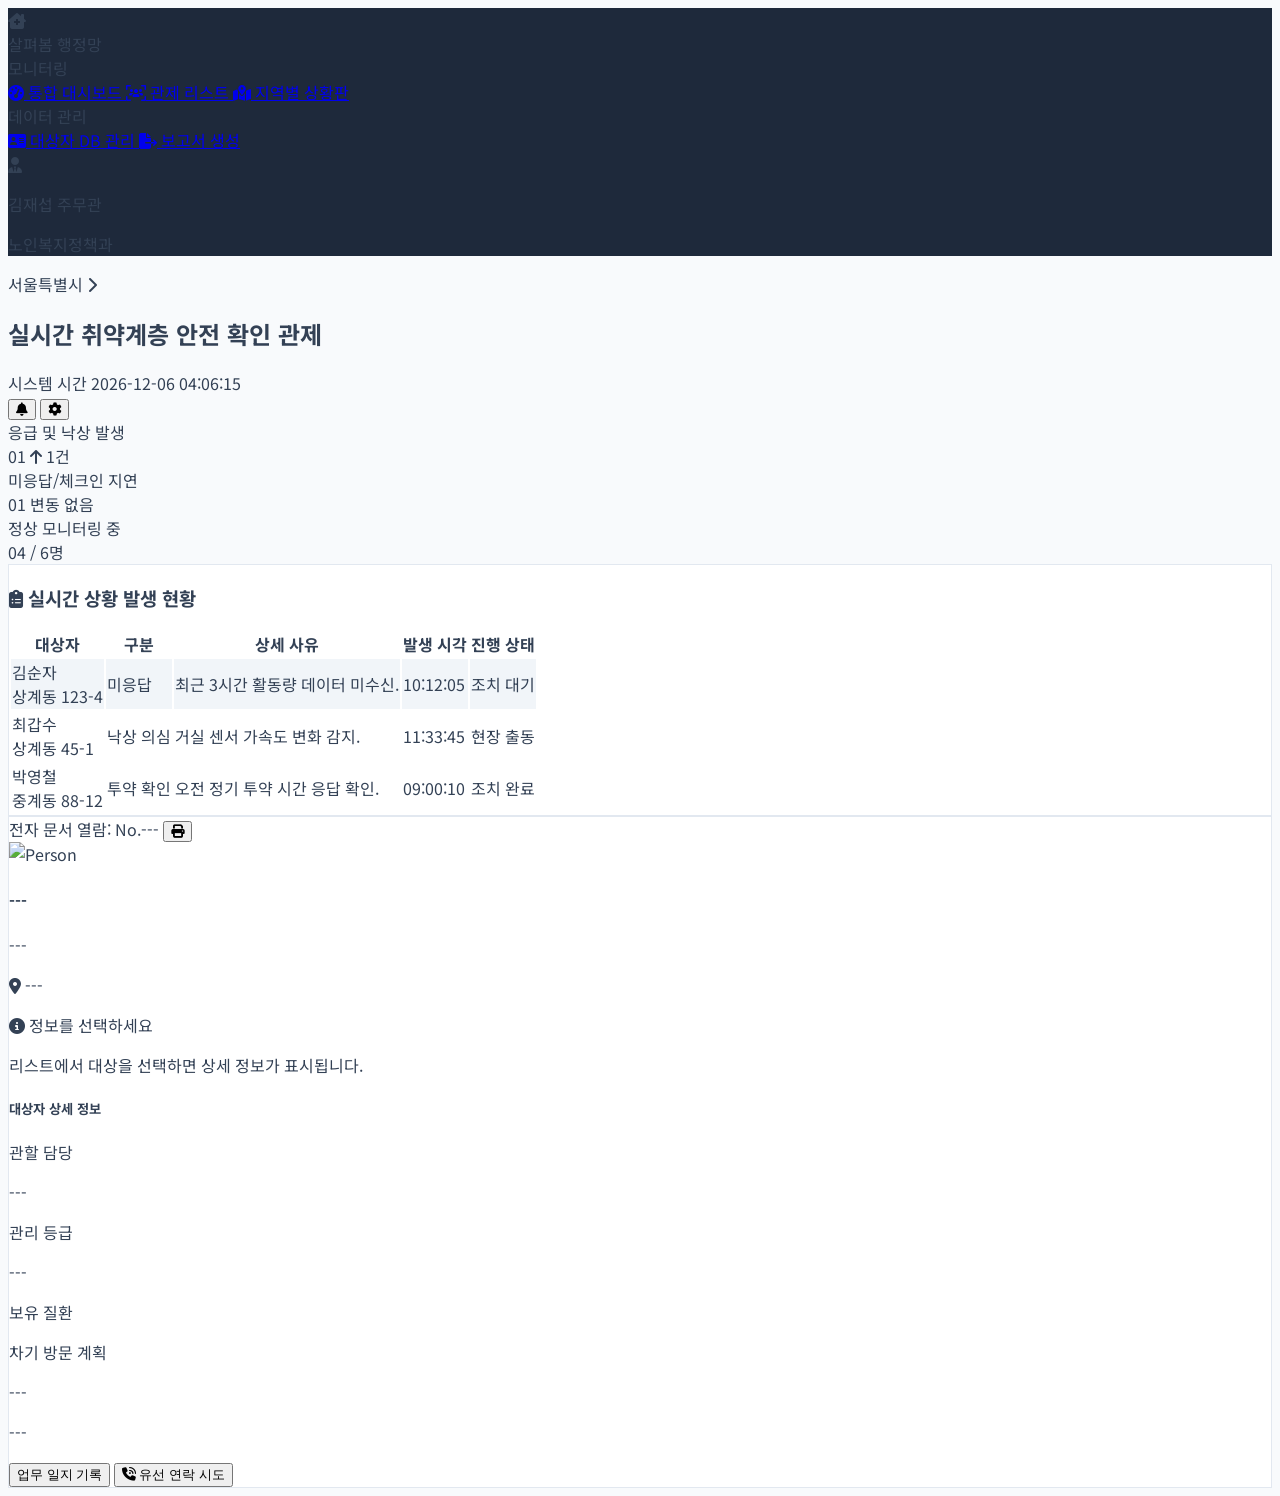
==== project/web_salpyobom/index.html @ 1cc964cb "add web( html, js, css)" ====
<!DOCTYPE html>
<html lang="ko">

<head>
    <meta charset="UTF-8">
    <meta name="viewport" content="width=device-width, initial-scale=1.0">
    <title>살펴봄 | 지자체 통합 안전 관리 시스템</title>
    
    <!-- 외부 리소스 -->
    <script src="https://cdn.tailwindcss.com"></script>
    <link rel="stylesheet" href="https://cdnjs.cloudflare.com/ajax/libs/font-awesome/6.4.0/css/all.min.css">
    <link href="https://fonts.googleapis.com/css2?family=Noto+Sans+KR:wght@300;400;500;700;900&display=swap" rel="stylesheet">
    
    <!-- 내부 리소스 -->
    <link rel="stylesheet" href="css/style.css">
</head>

<body class="h-screen flex">

    <!-- Sidebar Navigation -->
    <aside class="w-64 admin-sidebar flex flex-col flex-shrink-0">
        <div class="h-20 flex items-center px-6 border-b border-white/10">
            <div class="w-8 h-8 bg-sky-500 rounded flex items-center justify-center mr-3 shadow-lg shadow-sky-500/20">
                <i class="fa-solid fa-house-chimney-medical text-white text-sm"></i>
            </div>
            <span class="text-white text-lg font-extrabold tracking-tight">살펴봄 <span class="text-sky-400">행정망</span></span>
        </div>

        <nav class="flex-1 py-6 overflow-y-auto custom-scrollbar">
            <div class="px-6 mb-2 text-[11px] text-slate-500 font-bold uppercase tracking-widest">모니터링</div>
            <a href="#" class="flex items-center gap-3 px-6 py-3 text-white bg-white/5 border-r-4 border-sky-500 font-medium">
                <i class="fa-solid fa-gauge-high w-5 text-sky-400"></i> 통합 대시보드
            </a>
            <a href="#" class="flex items-center gap-3 px-6 py-3 text-slate-400 hover:text-white hover:bg-white/5 transition-all">
                <i class="fa-solid fa-users-viewfinder w-5"></i> 관제 리스트
            </a>
            <a href="#" class="flex items-center gap-3 px-6 py-3 text-slate-400 hover:text-white hover:bg-white/5 transition-all">
                <i class="fa-solid fa-map-location-dot w-5"></i> 지역별 상황판
            </a>

            <div class="px-6 mt-8 mb-2 text-[11px] text-slate-500 font-bold uppercase tracking-widest">데이터 관리</div>
            <a href="#" class="flex items-center gap-3 px-6 py-3 text-slate-400 hover:text-white hover:bg-white/5 transition-all">
                <i class="fa-solid fa-address-card w-5"></i> 대상자 DB 관리
            </a>
            <a href="#" class="flex items-center gap-3 px-6 py-3 text-slate-400 hover:text-white hover:bg-white/5 transition-all">
                <i class="fa-solid fa-file-export w-5"></i> 보고서 생성
            </a>
        </nav>

        <div class="p-4 bg-slate-900/50 border-t border-white/5">
            <div class="flex items-center gap-3 p-2 rounded-lg hover:bg-white/5 transition-all cursor-pointer">
                <div class="w-10 h-10 rounded bg-slate-700 flex items-center justify-center text-white border border-white/10">
                    <i class="fa-solid fa-user-tie"></i>
                </div>
                <div class="overflow-hidden">
                    <p class="text-xs font-bold text-white truncate">김재섭 주무관</p>
                    <p class="text-[10px] text-slate-500 truncate">노인복지정책과</p>
                </div>
            </div>
        </div>
    </aside>

    <main class="flex-1 flex flex-col min-w-0 overflow-hidden">
        <!-- Header -->
        <header class="h-20 bg-white border-b border-slate-200 flex items-center justify-between px-8 z-10 shadow-sm">
            <div class="flex items-center gap-3">
                <span class="text-xs font-bold text-slate-400 bg-slate-100 px-2 py-1 rounded">서울특별시</span>
                <i class="fa-solid fa-chevron-right text-[10px] text-slate-300"></i>
                <h2 class="text-lg font-bold text-slate-800">실시간 취약계층 안전 확인 관제</h2>
            </div>

            <div class="flex items-center gap-6">
                <div class="flex flex-col items-end border-r pr-6">
                    <span class="text-[10px] text-slate-400 font-bold">시스템 시간</span>
                    <span class="text-sm font-mono font-bold text-slate-700" id="current-time">---</span>
                </div>
                <div class="flex items-center gap-4">
                    <button class="relative p-2 text-slate-400 hover:text-sky-600 transition-colors">
                        <i class="fa-solid fa-bell text-xl"></i>
                        <span class="absolute top-1.5 right-1.5 w-2 h-2 bg-red-500 rounded-full border-2 border-white"></span>
                    </button>
                    <button class="p-2 text-slate-400 hover:text-slate-600"><i class="fa-solid fa-gear text-xl"></i></button>
                </div>
            </div>
        </header>

        <div class="flex-1 p-6 overflow-hidden flex gap-6 bg-slate-50">
            <!-- Left Side: List -->
            <div class="flex-[1.5] flex flex-col gap-6 min-w-0">
                <div class="grid grid-cols-3 gap-4">
                    <div class="bg-white border-l-4 border-l-red-500 p-5 rounded shadow-sm flex flex-col">
                        <span class="text-xs font-bold text-slate-500 mb-1">응급 및 낙상 발생</span>
                        <div class="flex items-baseline gap-2">
                            <span class="text-3xl font-black text-red-600">01</span>
                            <span class="text-[11px] text-red-400 font-bold flex items-center gap-1"><i class="fa-solid fa-arrow-up"></i> 1건</span>
                        </div>
                    </div>
                    <div class="bg-white border-l-4 border-l-orange-500 p-5 rounded shadow-sm flex flex-col">
                        <span class="text-xs font-bold text-slate-500 mb-1">미응답/체크인 지연</span>
                        <div class="flex items-baseline gap-2">
                            <span class="text-3xl font-black text-orange-600">01</span>
                            <span class="text-[11px] text-slate-400 font-medium italic">변동 없음</span>
                        </div>
                    </div>
                    <div class="bg-white border-l-4 border-l-sky-600 p-5 rounded shadow-sm flex flex-col">
                        <span class="text-xs font-bold text-slate-500 mb-1">정상 모니터링 중</span>
                        <div class="flex items-baseline gap-2">
                            <span class="text-3xl font-black text-slate-700">04</span>
                            <span class="text-[11px] text-slate-400 font-medium">/ 6명</span>
                        </div>
                    </div>
                </div>

                <div class="flex-1 content-panel rounded shadow-sm flex flex-col overflow-hidden">
                    <div class="bg-slate-50 px-6 py-4 border-b border-slate-100 flex justify-between items-center">
                        <h3 class="font-bold text-slate-700 flex items-center gap-2">
                            <i class="fa-solid fa-clipboard-list text-sky-600"></i> 실시간 상황 발생 현황
                        </h3>
                    </div>

                    <div class="flex-1 overflow-y-auto custom-scrollbar">
                        <table class="w-full text-left border-collapse">
                            <thead class="sticky top-0 bg-slate-50 z-10">
                                <tr class="text-[11px] text-slate-400 font-bold uppercase tracking-wider border-b">
                                    <th class="px-6 py-3">대상자</th>
                                    <th class="px-6 py-3">구분</th>
                                    <th class="px-6 py-3">상세 사유</th>
                                    <th class="px-6 py-3">발생 시각</th>
                                    <th class="px-6 py-3 text-center">진행 상태</th>
                                </tr>
                            </thead>
                            <tbody class="divide-y divide-slate-100">
                                <tr class="active-row cursor-pointer transition-colors" data-id="p1">
                                    <td class="px-6 py-4"><div class="font-bold text-slate-800">김순자</div><div class="text-[10px] text-slate-500">상계동 123-4</div></td>
                                    <td class="px-6 py-4"><span class="px-2 py-0.5 bg-orange-100 text-orange-600 text-[10px] font-black rounded border border-orange-200">미응답</span></td>
                                    <td class="px-6 py-4 text-sm text-slate-600">최근 3시간 활동량 데이터 미수신.</td>
                                    <td class="px-6 py-4 text-xs font-mono text-slate-400">10:12:05</td>
                                    <td class="px-6 py-4 text-center"><div class="flex items-center justify-center gap-1.5"><span class="w-1.5 h-1.5 bg-red-500 rounded-full pulse-red"></span><span class="text-[11px] font-bold text-red-600">조치 대기</span></div></td>
                                </tr>
                                <tr class="hover:bg-slate-50 cursor-pointer transition-colors" data-id="p2">
                                    <td class="px-6 py-4"><div class="font-bold text-slate-800">최갑수</div><div class="text-[10px] text-slate-500">상계동 45-1</div></td>
                                    <td class="px-6 py-4"><span class="px-2 py-0.5 bg-red-100 text-red-600 text-[10px] font-black rounded border border-red-200">낙상 의심</span></td>
                                    <td class="px-6 py-4 text-sm text-slate-600">거실 센서 가속도 변화 감지.</td>
                                    <td class="px-6 py-4 text-xs font-mono text-slate-400">11:33:45</td>
                                    <td class="px-6 py-4 text-center"><div class="flex items-center justify-center gap-1.5"><span class="w-1.5 h-1.5 bg-sky-500 rounded-full"></span><span class="text-[11px] font-bold text-sky-600">현장 출동</span></div></td>
                                </tr>
                                <tr class="hover:bg-slate-50 cursor-pointer transition-colors opacity-70" data-id="p3">
                                    <td class="px-6 py-4"><div class="font-bold text-slate-800">박영철</div><div class="text-[10px] text-slate-500">중계동 88-12</div></td>
                                    <td class="px-6 py-4"><span class="px-2 py-0.5 bg-blue-100 text-blue-600 text-[10px] font-black rounded border border-blue-200">투약 확인</span></td>
                                    <td class="px-6 py-4 text-sm text-slate-600">오전 정기 투약 시간 응답 확인.</td>
                                    <td class="px-6 py-4 text-xs font-mono text-slate-400">09:00:10</td>
                                    <td class="px-6 py-4 text-center text-[11px] font-bold text-slate-400">조치 완료</td>
                                </tr>
                            </tbody>
                        </table>
                    </div>
                </div>
            </div>

            <!-- Right Side: Detail -->
            <div class="flex-1 flex flex-col min-w-[380px] max-w-[450px]">
                <div class="flex-1 content-panel rounded shadow-lg flex flex-col border-t-4 border-t-sky-600">
                    <div class="p-6 border-b border-slate-100 bg-slate-50/50">
                        <div class="flex justify-between items-start mb-6">
                            <span class="text-[10px] font-bold text-slate-400 uppercase tracking-widest" id="detail-doc-no">전자 문서 열람: No.---</span>
                            <button class="text-slate-400 hover:text-slate-600"><i class="fa-solid fa-print"></i></button>
                        </div>
                        <div class="flex items-center gap-5">
                            <div class="w-20 h-20 bg-white border border-slate-200 rounded p-1 shadow-sm">
                                <img src="" alt="Person" class="w-full h-full object-cover rounded" id="detail-image">
                            </div>
                            <div class="flex-1">
                                <div class="flex items-center gap-2 mb-1">
                                    <h4 class="text-2xl font-black text-slate-800" id="detail-name">---</h4>
                                    <span class="text-xs text-slate-500" id="detail-age">---</span>
                                </div>
                                <p class="text-[11px] text-slate-500"><i class="fa-solid fa-location-dot text-sky-500"></i> <span id="detail-address">---</span></p>
                            </div>
                        </div>
                    </div>

                    <div class="flex-1 p-6 overflow-y-auto custom-scrollbar space-y-8">
                        <div class="p-4 bg-slate-100 rounded-lg" id="detail-alert-box">
                            <div class="flex items-center gap-2 mb-2">
                                <i class="fa-solid fa-circle-info text-sm" id="detail-alert-icon"></i>
                                <span class="text-xs font-black" id="detail-alert-title">정보를 선택하세요</span>
                            </div>
                            <p class="text-sm leading-relaxed" id="detail-alert-desc">리스트에서 대상을 선택하면 상세 정보가 표시됩니다.</p>
                        </div>

                        <div class="space-y-4">
                            <h5 class="text-[11px] font-bold text-sky-600 border-b border-sky-100 pb-1">대상자 상세 정보</h5>
                            <div class="grid grid-cols-2 gap-4">
                                <div><p class="text-[10px] text-slate-400 mb-1">관할 담당</p><p class="text-xs font-bold text-slate-700" id="detail-manager">---</p></div>
                                <div><p class="text-[10px] text-slate-400 mb-1">관리 등급</p><p class="text-xs font-bold" id="detail-level">---</p></div>
                                <div class="col-span-2">
                                    <p class="text-[10px] text-slate-400 mb-1">보유 질환</p>
                                    <div class="flex gap-1.5 flex-wrap" id="detail-diseases"></div>
                                </div>
                            </div>
                        </div>

                        <div class="p-5 border-2 border-dashed border-slate-100 rounded-xl bg-slate-50/50">
                            <p class="text-[10px] text-slate-400 font-bold mb-1 text-center">차기 방문 계획</p>
                            <p class="text-xl font-black text-slate-800 text-center" id="detail-visit-time">---</p>
                            <div class="h-[1px] bg-slate-200 my-3"></div>
                            <p class="text-[10px] text-slate-500 leading-normal" id="detail-visit-plan">---</p>
                        </div>
                    </div>

                    <div class="p-6 bg-slate-50 border-t border-slate-200 flex gap-3">
                        <button class="flex-1 py-3 bg-white border border-slate-300 text-slate-700 font-bold rounded shadow-sm hover:bg-slate-100 text-xs">업무 일지 기록</button>
                        <button class="flex-[1.5] py-3 bg-sky-600 text-white font-bold rounded shadow-md hover:bg-sky-700 text-xs flex items-center justify-center gap-2">
                            <i class="fa-solid fa-phone-volume"></i> 유선 연락 시도
                        </button>
                    </div>
                </div>
            </div>
        </div>
    </main>

    <!-- 스크립트 로드 -->
    <script src="js/data.js"></script>
    <script src="js/app.js"></script>
</body>

</html>
---- project/web_salpyobom/css/style.css ----
/*살펴봄 행정망 스타일 시트 */
:root {
    --primary-navy: #1e293b;
    --sky-blue: #0284c7;
    --bg-slate: #f8fafc;
    --border-color: #e2e8f0;
    --text-main: #334155;
    --emergency-red: #ef4444;
    --warning-orange: #f97316;
}

body {
    font-family: 'Noto Sans KR', sans-serif;
    background-color: var(--bg-slate);
    color: var(--text-main);
    overflow: hidden;
}

.admin-sidebar {
    background-color: var(--primary-navy);
}

.content-panel {
    background-color: #ffffff;
    border: 1px solid var(--border-color);
}

.active-row {
    background-color: #f1f5f9;
    border-left: 4px solid var(--sky-blue);
}

/* Custom Scrollbar */
.custom-scrollbar::-webkit-scrollbar {
    width: 6px;
}

.custom-scrollbar::-webkit-scrollbar-track {
    background: #f1f5f9;
}

.custom-scrollbar::-webkit-scrollbar-thumb {
    background: #cbd5e1;
    border-radius: 10px;
}

/* Animations */
.pulse-red {
    animation: pulse 2s infinite;
}

@keyframes pulse {
    0% { transform: scale(1); opacity: 1; }
    50% { transform: scale(1.1); opacity: 0.7; }
    100% { transform: scale(1); opacity: 1; }
}
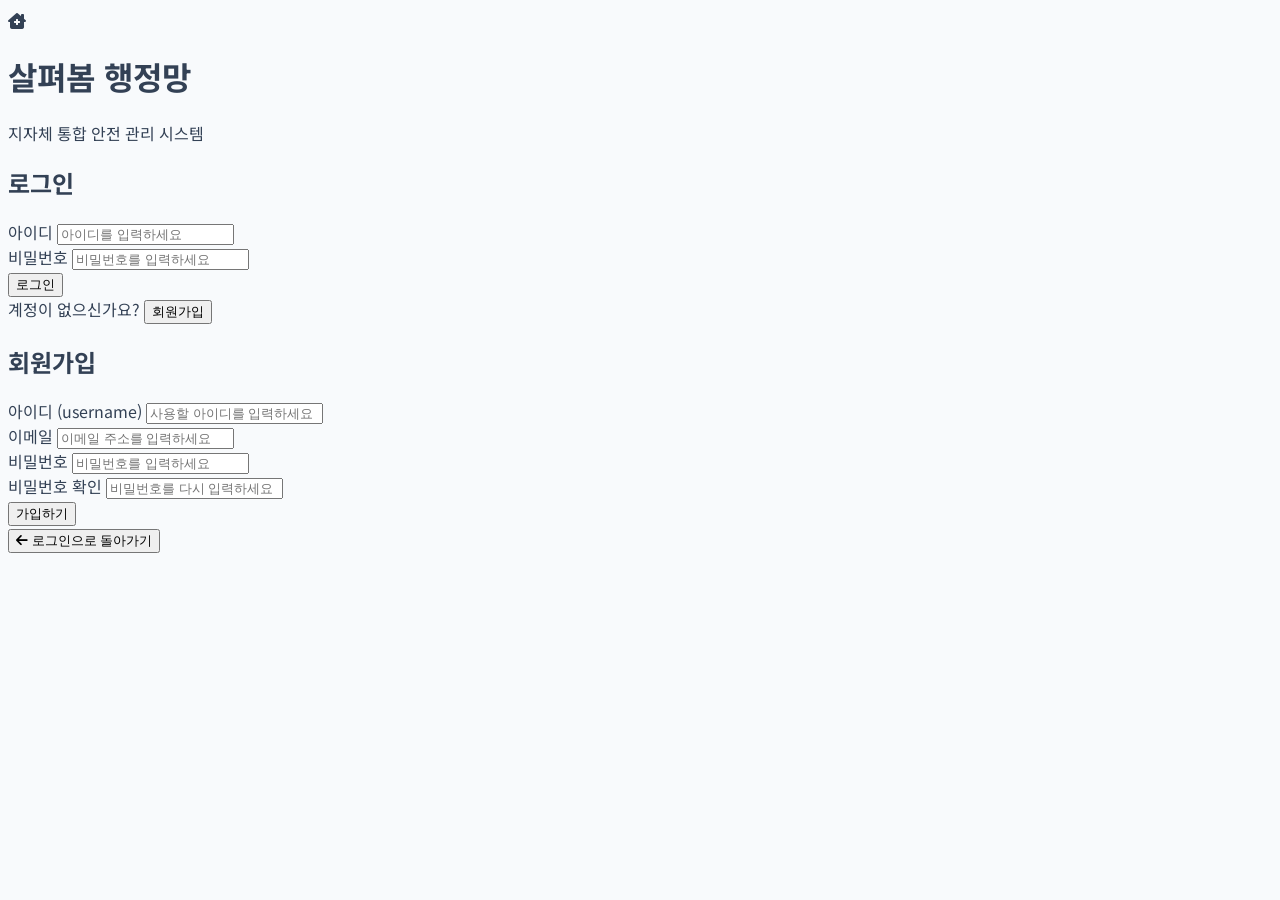
==== commit 9caaee11: "web fixed bug , add readme.md" ====
--- a/project/web_salpyobom/index.html
+++ b/project/web_salpyobom/index.html
@@ -15,7 +15,86 @@
     <link rel="stylesheet" href="css/style.css">
 </head>
 
-<body class="h-screen flex">
+<body class="h-screen">
+
+    <!-- ===== 로그인 화면 ===== -->
+    <div id="login-screen" class="fixed inset-0 z-50 flex items-center justify-center bg-slate-900">
+        <div class="w-full max-w-sm">
+            <!-- 로고 -->
+            <div class="flex flex-col items-center mb-8">
+                <div class="w-14 h-14 bg-sky-500 rounded-xl flex items-center justify-center mb-4 shadow-lg shadow-sky-500/30">
+                    <i class="fa-solid fa-house-chimney-medical text-white text-2xl"></i>
+                </div>
+                <h1 class="text-white text-2xl font-extrabold tracking-tight">살펴봄 <span class="text-sky-400">행정망</span></h1>
+                <p class="text-slate-500 text-xs mt-1">지자체 통합 안전 관리 시스템</p>
+            </div>
+
+            <!-- 로그인 폼 -->
+            <div id="login-form-wrap" class="bg-slate-800 rounded-2xl p-8 shadow-2xl border border-white/5">
+                <h2 class="text-white font-bold text-base mb-6">로그인</h2>
+                <div id="login-error" class="hidden mb-4 px-4 py-3 bg-red-500/10 border border-red-500/30 rounded-lg text-red-400 text-xs font-bold"></div>
+                <div class="space-y-4">
+                    <div>
+                        <label class="block text-slate-400 text-xs font-bold mb-1.5">아이디</label>
+                        <input id="login-id" type="text" placeholder="아이디를 입력하세요"
+                            class="w-full bg-slate-900 border border-slate-700 text-white text-sm rounded-lg px-4 py-3 focus:outline-none focus:border-sky-500 transition-colors placeholder:text-slate-600">
+                    </div>
+                    <div>
+                        <label class="block text-slate-400 text-xs font-bold mb-1.5">비밀번호</label>
+                        <input id="login-pw" type="password" placeholder="비밀번호를 입력하세요"
+                            class="w-full bg-slate-900 border border-slate-700 text-white text-sm rounded-lg px-4 py-3 focus:outline-none focus:border-sky-500 transition-colors placeholder:text-slate-600">
+                    </div>
+                    <button id="btn-login" class="w-full py-3 bg-sky-500 hover:bg-sky-600 text-white font-bold rounded-lg text-sm transition-colors mt-2 shadow-lg shadow-sky-500/20">
+                        로그인
+                    </button>
+                </div>
+                <div class="mt-6 pt-6 border-t border-slate-700 text-center">
+                    <span class="text-slate-500 text-xs">계정이 없으신가요?</span>
+                    <button id="btn-show-signup" class="text-sky-400 text-xs font-bold ml-2 hover:text-sky-300 transition-colors">회원가입</button>
+                </div>
+            </div>
+
+            <!-- 회원가입 폼 -->
+            <div id="signup-form-wrap" class="hidden bg-slate-800 rounded-2xl p-8 shadow-2xl border border-white/5">
+                <h2 class="text-white font-bold text-base mb-6">회원가입</h2>
+                <div id="signup-error" class="hidden mb-4 px-4 py-3 bg-red-500/10 border border-red-500/30 rounded-lg text-red-400 text-xs font-bold"></div>
+                <div id="signup-success" class="hidden mb-4 px-4 py-3 bg-green-500/10 border border-green-500/30 rounded-lg text-green-400 text-xs font-bold"></div>
+                <div class="space-y-4">
+                    <div>
+                        <label class="block text-slate-400 text-xs font-bold mb-1.5">아이디 (username)</label>
+                        <input id="signup-id" type="text" placeholder="사용할 아이디를 입력하세요"
+                            class="w-full bg-slate-900 border border-slate-700 text-white text-sm rounded-lg px-4 py-3 focus:outline-none focus:border-sky-500 transition-colors placeholder:text-slate-600">
+                    </div>
+                    <div>
+                        <label class="block text-slate-400 text-xs font-bold mb-1.5">이메일</label>
+                        <input id="signup-email" type="email" placeholder="이메일 주소를 입력하세요"
+                            class="w-full bg-slate-900 border border-slate-700 text-white text-sm rounded-lg px-4 py-3 focus:outline-none focus:border-sky-500 transition-colors placeholder:text-slate-600">
+                    </div>
+                    <div>
+                        <label class="block text-slate-400 text-xs font-bold mb-1.5">비밀번호</label>
+                        <input id="signup-pw" type="password" placeholder="비밀번호를 입력하세요"
+                            class="w-full bg-slate-900 border border-slate-700 text-white text-sm rounded-lg px-4 py-3 focus:outline-none focus:border-sky-500 transition-colors placeholder:text-slate-600">
+                    </div>
+                    <div>
+                        <label class="block text-slate-400 text-xs font-bold mb-1.5">비밀번호 확인</label>
+                        <input id="signup-pw2" type="password" placeholder="비밀번호를 다시 입력하세요"
+                            class="w-full bg-slate-900 border border-slate-700 text-white text-sm rounded-lg px-4 py-3 focus:outline-none focus:border-sky-500 transition-colors placeholder:text-slate-600">
+                    </div>
+                    <button id="btn-signup" class="w-full py-3 bg-sky-500 hover:bg-sky-600 text-white font-bold rounded-lg text-sm transition-colors mt-2 shadow-lg shadow-sky-500/20">
+                        가입하기
+                    </button>
+                </div>
+                <div class="mt-6 pt-6 border-t border-slate-700 text-center">
+                    <button id="btn-show-login" class="text-sky-400 text-xs font-bold hover:text-sky-300 transition-colors">
+                        <i class="fa-solid fa-arrow-left mr-1"></i> 로그인으로 돌아가기
+                    </button>
+                </div>
+            </div>
+        </div>
+    </div>
+
+    <!-- ===== 대시보드 (로그인 후 표시) ===== -->
+    <div id="dashboard-wrap" class="hidden h-screen w-full" style="display:none">
 
     <!-- Sidebar Navigation -->
     <aside class="w-64 admin-sidebar flex flex-col flex-shrink-0">
@@ -48,14 +127,17 @@
         </nav>
 
         <div class="p-4 bg-slate-900/50 border-t border-white/5">
-            <div class="flex items-center gap-3 p-2 rounded-lg hover:bg-white/5 transition-all cursor-pointer">
-                <div class="w-10 h-10 rounded bg-slate-700 flex items-center justify-center text-white border border-white/10">
+            <div class="flex items-center gap-3 p-2 rounded-lg">
+                <div class="w-10 h-10 rounded bg-slate-700 flex items-center justify-center text-white border border-white/10 flex-shrink-0">
                     <i class="fa-solid fa-user-tie"></i>
                 </div>
-                <div class="overflow-hidden">
-                    <p class="text-xs font-bold text-white truncate">김재섭 주무관</p>
-                    <p class="text-[10px] text-slate-500 truncate">노인복지정책과</p>
-                </div>
+                <div class="overflow-hidden flex-1">
+                    <p class="text-xs font-bold text-white truncate" id="sidebar-username">---</p>
+                    <p class="text-[10px] text-slate-500 truncate" id="sidebar-email">---</p>
+                </div>
+                <button id="btn-logout" title="로그아웃" class="p-2 text-slate-500 hover:text-red-400 transition-colors flex-shrink-0">
+                    <i class="fa-solid fa-right-from-bracket text-sm"></i>
+                </button>
             </div>
         </div>
     </aside>
@@ -91,22 +173,20 @@
                     <div class="bg-white border-l-4 border-l-red-500 p-5 rounded shadow-sm flex flex-col">
                         <span class="text-xs font-bold text-slate-500 mb-1">응급 및 낙상 발생</span>
                         <div class="flex items-baseline gap-2">
-                            <span class="text-3xl font-black text-red-600">01</span>
-                            <span class="text-[11px] text-red-400 font-bold flex items-center gap-1"><i class="fa-solid fa-arrow-up"></i> 1건</span>
+                            <span class="text-3xl font-black text-red-600" id="stat-emergency">--</span>
                         </div>
                     </div>
                     <div class="bg-white border-l-4 border-l-orange-500 p-5 rounded shadow-sm flex flex-col">
                         <span class="text-xs font-bold text-slate-500 mb-1">미응답/체크인 지연</span>
                         <div class="flex items-baseline gap-2">
-                            <span class="text-3xl font-black text-orange-600">01</span>
-                            <span class="text-[11px] text-slate-400 font-medium italic">변동 없음</span>
+                            <span class="text-3xl font-black text-orange-600" id="stat-warning">--</span>
                         </div>
                     </div>
                     <div class="bg-white border-l-4 border-l-sky-600 p-5 rounded shadow-sm flex flex-col">
                         <span class="text-xs font-bold text-slate-500 mb-1">정상 모니터링 중</span>
                         <div class="flex items-baseline gap-2">
-                            <span class="text-3xl font-black text-slate-700">04</span>
-                            <span class="text-[11px] text-slate-400 font-medium">/ 6명</span>
+                            <span class="text-3xl font-black text-slate-700" id="stat-normal">--</span>
+                            <span class="text-[11px] text-slate-400 font-medium">/ <span id="stat-total">--</span>명</span>
                         </div>
                     </div>
                 </div>
@@ -129,28 +209,8 @@
                                     <th class="px-6 py-3 text-center">진행 상태</th>
                                 </tr>
                             </thead>
-                            <tbody class="divide-y divide-slate-100">
-                                <tr class="active-row cursor-pointer transition-colors" data-id="p1">
-                                    <td class="px-6 py-4"><div class="font-bold text-slate-800">김순자</div><div class="text-[10px] text-slate-500">상계동 123-4</div></td>
-                                    <td class="px-6 py-4"><span class="px-2 py-0.5 bg-orange-100 text-orange-600 text-[10px] font-black rounded border border-orange-200">미응답</span></td>
-                                    <td class="px-6 py-4 text-sm text-slate-600">최근 3시간 활동량 데이터 미수신.</td>
-                                    <td class="px-6 py-4 text-xs font-mono text-slate-400">10:12:05</td>
-                                    <td class="px-6 py-4 text-center"><div class="flex items-center justify-center gap-1.5"><span class="w-1.5 h-1.5 bg-red-500 rounded-full pulse-red"></span><span class="text-[11px] font-bold text-red-600">조치 대기</span></div></td>
-                                </tr>
-                                <tr class="hover:bg-slate-50 cursor-pointer transition-colors" data-id="p2">
-                                    <td class="px-6 py-4"><div class="font-bold text-slate-800">최갑수</div><div class="text-[10px] text-slate-500">상계동 45-1</div></td>
-                                    <td class="px-6 py-4"><span class="px-2 py-0.5 bg-red-100 text-red-600 text-[10px] font-black rounded border border-red-200">낙상 의심</span></td>
-                                    <td class="px-6 py-4 text-sm text-slate-600">거실 센서 가속도 변화 감지.</td>
-                                    <td class="px-6 py-4 text-xs font-mono text-slate-400">11:33:45</td>
-                                    <td class="px-6 py-4 text-center"><div class="flex items-center justify-center gap-1.5"><span class="w-1.5 h-1.5 bg-sky-500 rounded-full"></span><span class="text-[11px] font-bold text-sky-600">현장 출동</span></div></td>
-                                </tr>
-                                <tr class="hover:bg-slate-50 cursor-pointer transition-colors opacity-70" data-id="p3">
-                                    <td class="px-6 py-4"><div class="font-bold text-slate-800">박영철</div><div class="text-[10px] text-slate-500">중계동 88-12</div></td>
-                                    <td class="px-6 py-4"><span class="px-2 py-0.5 bg-blue-100 text-blue-600 text-[10px] font-black rounded border border-blue-200">투약 확인</span></td>
-                                    <td class="px-6 py-4 text-sm text-slate-600">오전 정기 투약 시간 응답 확인.</td>
-                                    <td class="px-6 py-4 text-xs font-mono text-slate-400">09:00:10</td>
-                                    <td class="px-6 py-4 text-center text-[11px] font-bold text-slate-400">조치 완료</td>
-                                </tr>
+                            <tbody id="situations-tbody" class="divide-y divide-slate-100">
+                                <tr><td colspan="5" class="px-6 py-8 text-center text-slate-400 text-sm">데이터를 불러오는 중...</td></tr>
                             </tbody>
                         </table>
                     </div>
@@ -209,8 +269,8 @@
                     </div>
 
                     <div class="p-6 bg-slate-50 border-t border-slate-200 flex gap-3">
-                        <button class="flex-1 py-3 bg-white border border-slate-300 text-slate-700 font-bold rounded shadow-sm hover:bg-slate-100 text-xs">업무 일지 기록</button>
-                        <button class="flex-[1.5] py-3 bg-sky-600 text-white font-bold rounded shadow-md hover:bg-sky-700 text-xs flex items-center justify-center gap-2">
+                        <button id="btn-action-log" class="flex-1 py-3 bg-white border border-slate-300 text-slate-700 font-bold rounded shadow-sm hover:bg-slate-100 text-xs">업무 일지 기록</button>
+                        <button id="btn-action-call" class="flex-[1.5] py-3 bg-sky-600 text-white font-bold rounded shadow-md hover:bg-sky-700 text-xs flex items-center justify-center gap-2">
                             <i class="fa-solid fa-phone-volume"></i> 유선 연락 시도
                         </button>
                     </div>
@@ -218,6 +278,8 @@
             </div>
         </div>
     </main>
+
+    </div><!-- /#dashboard-wrap -->
 
     <!-- 스크립트 로드 -->
     <script src="js/data.js"></script>
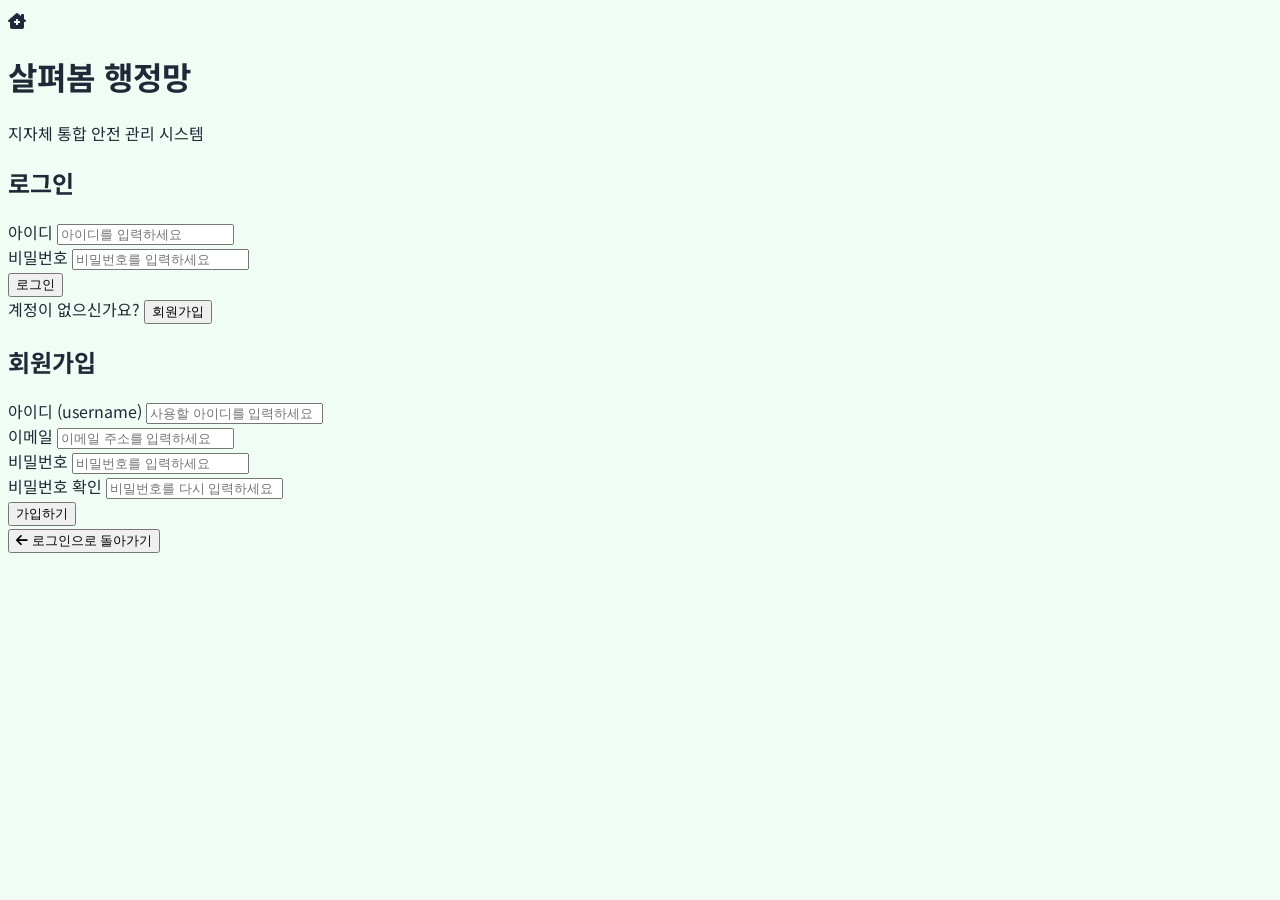
==== commit 8776b6a0: "feat: UI 테마 통일 및 UX 개선 - 로그인/회원가입/대시보드 전체 흰색-녹색 테마로 통일 - alert() → 인페이지 토스트 알림으로 교체 - 대시보드 30초 자동 새로" ====
--- a/project/web_salpyobom/index.html
+++ b/project/web_salpyobom/index.html
@@ -5,12 +5,12 @@
     <meta charset="UTF-8">
     <meta name="viewport" content="width=device-width, initial-scale=1.0">
     <title>살펴봄 | 지자체 통합 안전 관리 시스템</title>
-    
+
     <!-- 외부 리소스 -->
     <script src="https://cdn.tailwindcss.com"></script>
     <link rel="stylesheet" href="https://cdnjs.cloudflare.com/ajax/libs/font-awesome/6.4.0/css/all.min.css">
     <link href="https://fonts.googleapis.com/css2?family=Noto+Sans+KR:wght@300;400;500;700;900&display=swap" rel="stylesheet">
-    
+
     <!-- 내부 리소스 -->
     <link rel="stylesheet" href="css/style.css">
 </head>
@@ -18,74 +18,74 @@
 <body class="h-screen">
 
     <!-- ===== 로그인 화면 ===== -->
-    <div id="login-screen" class="fixed inset-0 z-50 flex items-center justify-center bg-slate-900">
-        <div class="w-full max-w-sm">
+    <div id="login-screen" class="fixed inset-0 z-50 flex items-start sm:items-center justify-center bg-gradient-to-br from-green-50 to-emerald-100 overflow-y-auto py-8 px-4">
+        <div class="w-full max-w-sm mx-auto">
             <!-- 로고 -->
             <div class="flex flex-col items-center mb-8">
-                <div class="w-14 h-14 bg-sky-500 rounded-xl flex items-center justify-center mb-4 shadow-lg shadow-sky-500/30">
+                <div class="w-14 h-14 bg-green-600 rounded-xl flex items-center justify-center mb-4 shadow-lg shadow-green-600/30">
                     <i class="fa-solid fa-house-chimney-medical text-white text-2xl"></i>
                 </div>
-                <h1 class="text-white text-2xl font-extrabold tracking-tight">살펴봄 <span class="text-sky-400">행정망</span></h1>
-                <p class="text-slate-500 text-xs mt-1">지자체 통합 안전 관리 시스템</p>
+                <h1 class="text-gray-800 text-2xl font-extrabold tracking-tight">살펴봄 <span class="text-green-600">행정망</span></h1>
+                <p class="text-gray-500 text-xs mt-1">지자체 통합 안전 관리 시스템</p>
             </div>
 
             <!-- 로그인 폼 -->
-            <div id="login-form-wrap" class="bg-slate-800 rounded-2xl p-8 shadow-2xl border border-white/5">
-                <h2 class="text-white font-bold text-base mb-6">로그인</h2>
-                <div id="login-error" class="hidden mb-4 px-4 py-3 bg-red-500/10 border border-red-500/30 rounded-lg text-red-400 text-xs font-bold"></div>
+            <div id="login-form-wrap" class="bg-white rounded-2xl p-8 shadow-2xl border border-green-100">
+                <h2 class="text-gray-800 font-bold text-base mb-6">로그인</h2>
+                <div id="login-error" class="hidden mb-4 px-4 py-3 bg-red-50 border border-red-200 rounded-lg text-red-600 text-xs font-bold"></div>
                 <div class="space-y-4">
                     <div>
-                        <label class="block text-slate-400 text-xs font-bold mb-1.5">아이디</label>
+                        <label class="block text-gray-600 text-xs font-bold mb-1.5">아이디</label>
                         <input id="login-id" type="text" placeholder="아이디를 입력하세요"
-                            class="w-full bg-slate-900 border border-slate-700 text-white text-sm rounded-lg px-4 py-3 focus:outline-none focus:border-sky-500 transition-colors placeholder:text-slate-600">
-                    </div>
-                    <div>
-                        <label class="block text-slate-400 text-xs font-bold mb-1.5">비밀번호</label>
+                            class="w-full bg-gray-50 border border-gray-200 text-gray-800 text-sm rounded-lg px-4 py-3 focus:outline-none focus:border-green-500 focus:ring-1 focus:ring-green-200 transition-colors placeholder:text-gray-400">
+                    </div>
+                    <div>
+                        <label class="block text-gray-600 text-xs font-bold mb-1.5">비밀번호</label>
                         <input id="login-pw" type="password" placeholder="비밀번호를 입력하세요"
-                            class="w-full bg-slate-900 border border-slate-700 text-white text-sm rounded-lg px-4 py-3 focus:outline-none focus:border-sky-500 transition-colors placeholder:text-slate-600">
-                    </div>
-                    <button id="btn-login" class="w-full py-3 bg-sky-500 hover:bg-sky-600 text-white font-bold rounded-lg text-sm transition-colors mt-2 shadow-lg shadow-sky-500/20">
+                            class="w-full bg-gray-50 border border-gray-200 text-gray-800 text-sm rounded-lg px-4 py-3 focus:outline-none focus:border-green-500 focus:ring-1 focus:ring-green-200 transition-colors placeholder:text-gray-400">
+                    </div>
+                    <button id="btn-login" class="w-full py-3 bg-green-600 hover:bg-green-700 text-white font-bold rounded-lg text-sm transition-colors mt-2 shadow-lg shadow-green-600/20">
                         로그인
                     </button>
                 </div>
-                <div class="mt-6 pt-6 border-t border-slate-700 text-center">
-                    <span class="text-slate-500 text-xs">계정이 없으신가요?</span>
-                    <button id="btn-show-signup" class="text-sky-400 text-xs font-bold ml-2 hover:text-sky-300 transition-colors">회원가입</button>
+                <div class="mt-6 pt-6 border-t border-gray-100 text-center">
+                    <span class="text-gray-500 text-xs">계정이 없으신가요?</span>
+                    <button id="btn-show-signup" class="text-green-600 text-xs font-bold ml-2 hover:text-green-500 transition-colors">회원가입</button>
                 </div>
             </div>
 
             <!-- 회원가입 폼 -->
-            <div id="signup-form-wrap" class="hidden bg-slate-800 rounded-2xl p-8 shadow-2xl border border-white/5">
-                <h2 class="text-white font-bold text-base mb-6">회원가입</h2>
-                <div id="signup-error" class="hidden mb-4 px-4 py-3 bg-red-500/10 border border-red-500/30 rounded-lg text-red-400 text-xs font-bold"></div>
-                <div id="signup-success" class="hidden mb-4 px-4 py-3 bg-green-500/10 border border-green-500/30 rounded-lg text-green-400 text-xs font-bold"></div>
+            <div id="signup-form-wrap" class="hidden bg-white rounded-2xl p-8 shadow-2xl border border-green-100">
+                <h2 class="text-gray-800 font-bold text-base mb-6">회원가입</h2>
+                <div id="signup-error" class="hidden mb-4 px-4 py-3 bg-red-50 border border-red-200 rounded-lg text-red-600 text-xs font-bold"></div>
+                <div id="signup-success" class="hidden mb-4 px-4 py-3 bg-green-50 border border-green-200 rounded-lg text-green-700 text-xs font-bold"></div>
                 <div class="space-y-4">
                     <div>
-                        <label class="block text-slate-400 text-xs font-bold mb-1.5">아이디 (username)</label>
+                        <label class="block text-gray-600 text-xs font-bold mb-1.5">아이디 (username)</label>
                         <input id="signup-id" type="text" placeholder="사용할 아이디를 입력하세요"
-                            class="w-full bg-slate-900 border border-slate-700 text-white text-sm rounded-lg px-4 py-3 focus:outline-none focus:border-sky-500 transition-colors placeholder:text-slate-600">
-                    </div>
-                    <div>
-                        <label class="block text-slate-400 text-xs font-bold mb-1.5">이메일</label>
+                            class="w-full bg-gray-50 border border-gray-200 text-gray-800 text-sm rounded-lg px-4 py-3 focus:outline-none focus:border-green-500 focus:ring-1 focus:ring-green-200 transition-colors placeholder:text-gray-400">
+                    </div>
+                    <div>
+                        <label class="block text-gray-600 text-xs font-bold mb-1.5">이메일</label>
                         <input id="signup-email" type="email" placeholder="이메일 주소를 입력하세요"
-                            class="w-full bg-slate-900 border border-slate-700 text-white text-sm rounded-lg px-4 py-3 focus:outline-none focus:border-sky-500 transition-colors placeholder:text-slate-600">
-                    </div>
-                    <div>
-                        <label class="block text-slate-400 text-xs font-bold mb-1.5">비밀번호</label>
+                            class="w-full bg-gray-50 border border-gray-200 text-gray-800 text-sm rounded-lg px-4 py-3 focus:outline-none focus:border-green-500 focus:ring-1 focus:ring-green-200 transition-colors placeholder:text-gray-400">
+                    </div>
+                    <div>
+                        <label class="block text-gray-600 text-xs font-bold mb-1.5">비밀번호</label>
                         <input id="signup-pw" type="password" placeholder="비밀번호를 입력하세요"
-                            class="w-full bg-slate-900 border border-slate-700 text-white text-sm rounded-lg px-4 py-3 focus:outline-none focus:border-sky-500 transition-colors placeholder:text-slate-600">
-                    </div>
-                    <div>
-                        <label class="block text-slate-400 text-xs font-bold mb-1.5">비밀번호 확인</label>
+                            class="w-full bg-gray-50 border border-gray-200 text-gray-800 text-sm rounded-lg px-4 py-3 focus:outline-none focus:border-green-500 focus:ring-1 focus:ring-green-200 transition-colors placeholder:text-gray-400">
+                    </div>
+                    <div>
+                        <label class="block text-gray-600 text-xs font-bold mb-1.5">비밀번호 확인</label>
                         <input id="signup-pw2" type="password" placeholder="비밀번호를 다시 입력하세요"
-                            class="w-full bg-slate-900 border border-slate-700 text-white text-sm rounded-lg px-4 py-3 focus:outline-none focus:border-sky-500 transition-colors placeholder:text-slate-600">
-                    </div>
-                    <button id="btn-signup" class="w-full py-3 bg-sky-500 hover:bg-sky-600 text-white font-bold rounded-lg text-sm transition-colors mt-2 shadow-lg shadow-sky-500/20">
+                            class="w-full bg-gray-50 border border-gray-200 text-gray-800 text-sm rounded-lg px-4 py-3 focus:outline-none focus:border-green-500 focus:ring-1 focus:ring-green-200 transition-colors placeholder:text-gray-400">
+                    </div>
+                    <button id="btn-signup" class="w-full py-3 bg-green-600 hover:bg-green-700 text-white font-bold rounded-lg text-sm transition-colors mt-2 shadow-lg shadow-green-600/20">
                         가입하기
                     </button>
                 </div>
-                <div class="mt-6 pt-6 border-t border-slate-700 text-center">
-                    <button id="btn-show-login" class="text-sky-400 text-xs font-bold hover:text-sky-300 transition-colors">
+                <div class="mt-6 pt-6 border-t border-gray-100 text-center">
+                    <button id="btn-show-login" class="text-green-600 text-xs font-bold hover:text-green-500 transition-colors">
                         <i class="fa-solid fa-arrow-left mr-1"></i> 로그인으로 돌아가기
                     </button>
                 </div>
@@ -96,44 +96,41 @@
     <!-- ===== 대시보드 (로그인 후 표시) ===== -->
     <div id="dashboard-wrap" class="hidden h-screen w-full" style="display:none">
 
+    <!-- 모바일 사이드바 오버레이 -->
+    <div id="sidebar-overlay"></div>
+
     <!-- Sidebar Navigation -->
-    <aside class="w-64 admin-sidebar flex flex-col flex-shrink-0">
+    <aside id="main-sidebar" class="w-64 admin-sidebar flex flex-col flex-shrink-0">
         <div class="h-20 flex items-center px-6 border-b border-white/10">
-            <div class="w-8 h-8 bg-sky-500 rounded flex items-center justify-center mr-3 shadow-lg shadow-sky-500/20">
+            <div class="w-8 h-8 bg-green-500 rounded flex items-center justify-center mr-3 shadow-lg shadow-green-500/20">
                 <i class="fa-solid fa-house-chimney-medical text-white text-sm"></i>
             </div>
-            <span class="text-white text-lg font-extrabold tracking-tight">살펴봄 <span class="text-sky-400">행정망</span></span>
+            <span class="text-white text-lg font-extrabold tracking-tight">살펴봄 <span class="text-green-300">행정망</span></span>
         </div>
 
         <nav class="flex-1 py-6 overflow-y-auto custom-scrollbar">
-            <div class="px-6 mb-2 text-[11px] text-slate-500 font-bold uppercase tracking-widest">모니터링</div>
-            <a href="#" class="flex items-center gap-3 px-6 py-3 text-white bg-white/5 border-r-4 border-sky-500 font-medium">
-                <i class="fa-solid fa-gauge-high w-5 text-sky-400"></i> 통합 대시보드
+            <div class="px-6 mb-2 text-[11px] text-green-400 font-bold uppercase tracking-widest">모니터링</div>
+            <a href="#" class="nav-link flex items-center gap-3 px-6 py-3 text-green-200 hover:text-white hover:bg-white/10 transition-all" data-page="dashboard">
+                <i class="fa-solid fa-gauge-high w-5"></i> 통합 대시보드
             </a>
-            <a href="#" class="flex items-center gap-3 px-6 py-3 text-slate-400 hover:text-white hover:bg-white/5 transition-all">
-                <i class="fa-solid fa-users-viewfinder w-5"></i> 관제 리스트
+
+            <div class="px-6 mt-8 mb-2 text-[11px] text-green-400 font-bold uppercase tracking-widest">데이터 관리</div>
+            <a href="#" class="nav-link flex items-center gap-3 px-6 py-3 text-green-200 hover:text-white hover:bg-white/10 transition-all" data-page="patients">
+                <i class="fa-solid fa-address-card w-5"></i> 대상자 DB
             </a>
-            <a href="#" class="flex items-center gap-3 px-6 py-3 text-slate-400 hover:text-white hover:bg-white/5 transition-all">
-                <i class="fa-solid fa-map-location-dot w-5"></i> 지역별 상황판
-            </a>
-
-            <div class="px-6 mt-8 mb-2 text-[11px] text-slate-500 font-bold uppercase tracking-widest">데이터 관리</div>
-            <a href="#" class="flex items-center gap-3 px-6 py-3 text-slate-400 hover:text-white hover:bg-white/5 transition-all">
-                <i class="fa-solid fa-address-card w-5"></i> 대상자 DB 관리
-            </a>
-            <a href="#" class="flex items-center gap-3 px-6 py-3 text-slate-400 hover:text-white hover:bg-white/5 transition-all">
-                <i class="fa-solid fa-file-export w-5"></i> 보고서 생성
+            <a href="#" class="nav-link flex items-center gap-3 px-6 py-3 text-green-200 hover:text-white hover:bg-white/10 transition-all" data-page="report">
+                <i class="fa-solid fa-file-lines w-5"></i> 보고서 조회
             </a>
         </nav>
 
-        <div class="p-4 bg-slate-900/50 border-t border-white/5">
+        <div class="p-4 bg-black/20 border-t border-white/5">
             <div class="flex items-center gap-3 p-2 rounded-lg">
-                <div class="w-10 h-10 rounded bg-slate-700 flex items-center justify-center text-white border border-white/10 flex-shrink-0">
+                <div class="w-10 h-10 rounded bg-green-800 flex items-center justify-center text-white border border-green-600/30 flex-shrink-0">
                     <i class="fa-solid fa-user-tie"></i>
                 </div>
                 <div class="overflow-hidden flex-1">
                     <p class="text-xs font-bold text-white truncate" id="sidebar-username">---</p>
-                    <p class="text-[10px] text-slate-500 truncate" id="sidebar-email">---</p>
+                    <p class="text-[10px] text-green-300 truncate" id="sidebar-email">---</p>
                 </div>
                 <button id="btn-logout" title="로그아웃" class="p-2 text-slate-500 hover:text-red-400 transition-colors flex-shrink-0">
                     <i class="fa-solid fa-right-from-bracket text-sm"></i>
@@ -142,104 +139,132 @@
         </div>
     </aside>
 
-    <main class="flex-1 flex flex-col min-w-0 overflow-hidden">
+    <main class="flex-1 flex flex-col min-w-0">
         <!-- Header -->
-        <header class="h-20 bg-white border-b border-slate-200 flex items-center justify-between px-8 z-10 shadow-sm">
-            <div class="flex items-center gap-3">
-                <span class="text-xs font-bold text-slate-400 bg-slate-100 px-2 py-1 rounded">서울특별시</span>
-                <i class="fa-solid fa-chevron-right text-[10px] text-slate-300"></i>
-                <h2 class="text-lg font-bold text-slate-800">실시간 취약계층 안전 확인 관제</h2>
-            </div>
-
-            <div class="flex items-center gap-6">
-                <div class="flex flex-col items-end border-r pr-6">
+        <header class="h-16 lg:h-20 bg-white border-b border-slate-200 flex items-center justify-between px-4 lg:px-8 z-10 shadow-sm flex-shrink-0">
+            <div class="flex items-center gap-2 lg:gap-3 min-w-0">
+                <!-- 모바일 햄버거 버튼 -->
+                <button id="btn-menu" class="lg:hidden p-2 -ml-1 text-slate-400 hover:text-slate-600 flex-shrink-0">
+                    <i class="fa-solid fa-bars text-lg"></i>
+                </button>
+                <span class="hidden md:block text-xs font-bold text-slate-400 bg-slate-100 px-2 py-1 rounded flex-shrink-0">서울특별시</span>
+                <i class="hidden md:block fa-solid fa-chevron-right text-[10px] text-slate-300 flex-shrink-0"></i>
+                <h2 id="page-title" class="text-sm lg:text-lg font-bold text-slate-800 truncate">실시간 취약계층 안전 확인 관제</h2>
+            </div>
+
+            <div class="flex items-center gap-3 lg:gap-6 flex-shrink-0">
+                <div class="hidden sm:flex flex-col items-end border-r pr-4 lg:pr-6">
                     <span class="text-[10px] text-slate-400 font-bold">시스템 시간</span>
-                    <span class="text-sm font-mono font-bold text-slate-700" id="current-time">---</span>
-                </div>
-                <div class="flex items-center gap-4">
-                    <button class="relative p-2 text-slate-400 hover:text-sky-600 transition-colors">
-                        <i class="fa-solid fa-bell text-xl"></i>
+                    <span class="text-xs lg:text-sm font-mono font-bold text-slate-700" id="current-time">---</span>
+                </div>
+                <div class="flex items-center gap-2 lg:gap-4">
+                    <button class="relative p-2 text-slate-400 hover:text-green-600 transition-colors">
+                        <i class="fa-solid fa-bell text-lg lg:text-xl"></i>
                         <span class="absolute top-1.5 right-1.5 w-2 h-2 bg-red-500 rounded-full border-2 border-white"></span>
                     </button>
-                    <button class="p-2 text-slate-400 hover:text-slate-600"><i class="fa-solid fa-gear text-xl"></i></button>
+                    <button class="p-2 text-slate-400 hover:text-slate-600 hidden sm:block"><i class="fa-solid fa-gear text-lg lg:text-xl"></i></button>
                 </div>
             </div>
         </header>
 
-        <div class="flex-1 p-6 overflow-hidden flex gap-6 bg-slate-50">
+        <!-- ── 페이지: 대시보드 ── -->
+        <div id="page-dashboard" class="flex-1 p-4 lg:p-6 overflow-auto flex flex-col lg:flex-row gap-4 lg:gap-6 bg-slate-50">
             <!-- Left Side: List -->
-            <div class="flex-[1.5] flex flex-col gap-6 min-w-0">
-                <div class="grid grid-cols-3 gap-4">
-                    <div class="bg-white border-l-4 border-l-red-500 p-5 rounded shadow-sm flex flex-col">
-                        <span class="text-xs font-bold text-slate-500 mb-1">응급 및 낙상 발생</span>
-                        <div class="flex items-baseline gap-2">
-                            <span class="text-3xl font-black text-red-600" id="stat-emergency">--</span>
-                        </div>
-                    </div>
-                    <div class="bg-white border-l-4 border-l-orange-500 p-5 rounded shadow-sm flex flex-col">
-                        <span class="text-xs font-bold text-slate-500 mb-1">미응답/체크인 지연</span>
-                        <div class="flex items-baseline gap-2">
-                            <span class="text-3xl font-black text-orange-600" id="stat-warning">--</span>
-                        </div>
-                    </div>
-                    <div class="bg-white border-l-4 border-l-sky-600 p-5 rounded shadow-sm flex flex-col">
-                        <span class="text-xs font-bold text-slate-500 mb-1">정상 모니터링 중</span>
-                        <div class="flex items-baseline gap-2">
-                            <span class="text-3xl font-black text-slate-700" id="stat-normal">--</span>
-                            <span class="text-[11px] text-slate-400 font-medium">/ <span id="stat-total">--</span>명</span>
-                        </div>
-                    </div>
-                </div>
-
-                <div class="flex-1 content-panel rounded shadow-sm flex flex-col overflow-hidden">
-                    <div class="bg-slate-50 px-6 py-4 border-b border-slate-100 flex justify-between items-center">
-                        <h3 class="font-bold text-slate-700 flex items-center gap-2">
-                            <i class="fa-solid fa-clipboard-list text-sky-600"></i> 실시간 상황 발생 현황
+            <div class="w-full lg:flex-[1.5] flex flex-col gap-4 lg:gap-6 min-w-0">
+                <div class="grid grid-cols-3 gap-2 lg:gap-4">
+                    <div class="bg-white border-l-4 border-l-red-500 p-3 lg:p-5 rounded shadow-sm flex flex-col">
+                        <span class="text-[10px] lg:text-xs font-bold text-slate-500 mb-1 leading-tight">응급 및 낙상</span>
+                        <span class="text-2xl lg:text-3xl font-black text-red-600" id="stat-emergency">--</span>
+                    </div>
+                    <div class="bg-white border-l-4 border-l-orange-500 p-3 lg:p-5 rounded shadow-sm flex flex-col">
+                        <span class="text-[10px] lg:text-xs font-bold text-slate-500 mb-1 leading-tight">미응답/지연</span>
+                        <span class="text-2xl lg:text-3xl font-black text-orange-600" id="stat-warning">--</span>
+                    </div>
+                    <div class="bg-white border-l-4 border-l-green-600 p-3 lg:p-5 rounded shadow-sm flex flex-col">
+                        <span class="text-[10px] lg:text-xs font-bold text-slate-500 mb-1 leading-tight">정상 모니터링</span>
+                        <div class="flex items-baseline gap-1">
+                            <span class="text-2xl lg:text-3xl font-black text-slate-700" id="stat-normal">--</span>
+                            <span class="text-[10px] text-slate-400">/ <span id="stat-total">--</span>명</span>
+                        </div>
+                    </div>
+                </div>
+
+                <!-- 상황 발생 현황 -->
+                <div class="content-panel rounded shadow-sm flex flex-col overflow-hidden" style="min-height: 160px; max-height: 32vh;" id="situations-panel">
+                    <div class="bg-slate-50 px-4 lg:px-6 py-3 border-b border-slate-100 flex justify-between items-center flex-shrink-0">
+                        <h3 class="font-bold text-slate-700 flex items-center gap-2 text-sm lg:text-base">
+                            <i class="fa-solid fa-triangle-exclamation text-orange-500"></i> 상황 발생 현황
                         </h3>
                     </div>
-
                     <div class="flex-1 overflow-y-auto custom-scrollbar">
                         <table class="w-full text-left border-collapse">
                             <thead class="sticky top-0 bg-slate-50 z-10">
                                 <tr class="text-[11px] text-slate-400 font-bold uppercase tracking-wider border-b">
-                                    <th class="px-6 py-3">대상자</th>
-                                    <th class="px-6 py-3">구분</th>
-                                    <th class="px-6 py-3">상세 사유</th>
-                                    <th class="px-6 py-3">발생 시각</th>
-                                    <th class="px-6 py-3 text-center">진행 상태</th>
+                                    <th class="px-3 lg:px-6 py-3">대상자</th>
+                                    <th class="px-3 lg:px-6 py-3">구분</th>
+                                    <th class="hidden md:table-cell px-3 lg:px-6 py-3">상세 사유</th>
+                                    <th class="hidden sm:table-cell px-3 lg:px-6 py-3">발생 시각</th>
+                                    <th class="px-3 lg:px-6 py-3 text-center">상태</th>
                                 </tr>
                             </thead>
-                            <tbody id="situations-tbody" class="divide-y divide-slate-100">
+                            <tbody id="active-situations-tbody" class="divide-y divide-slate-100">
                                 <tr><td colspan="5" class="px-6 py-8 text-center text-slate-400 text-sm">데이터를 불러오는 중...</td></tr>
                             </tbody>
                         </table>
                     </div>
                 </div>
+
+                <!-- 전체 대상자 현황 -->
+                <div class="content-panel rounded shadow-sm flex flex-col overflow-hidden" style="min-height: 160px; max-height: 32vh;">
+                    <div class="bg-slate-50 px-4 lg:px-6 py-3 border-b border-slate-100 flex justify-between items-center flex-shrink-0">
+                        <h3 class="font-bold text-slate-700 flex items-center gap-2 text-sm lg:text-base">
+                            <i class="fa-solid fa-clipboard-list text-green-600"></i> 전체 대상자 현황
+                        </h3>
+                    </div>
+                    <div class="flex-1 overflow-y-auto custom-scrollbar">
+                        <table class="w-full text-left border-collapse">
+                            <thead class="sticky top-0 bg-slate-50 z-10">
+                                <tr class="text-[11px] text-slate-400 font-bold uppercase tracking-wider border-b">
+                                    <th class="px-3 lg:px-6 py-3">대상자</th>
+                                    <th class="px-3 lg:px-6 py-3">AI 분석 등급</th>
+                                    <th class="px-3 lg:px-6 py-3">담당자</th>
+                                </tr>
+                            </thead>
+                            <tbody id="patients-tbody" class="divide-y divide-slate-100">
+                                <tr><td colspan="3" class="px-6 py-8 text-center text-slate-400 text-sm">데이터를 불러오는 중...</td></tr>
+                            </tbody>
+                        </table>
+                    </div>
+                </div>
             </div>
 
             <!-- Right Side: Detail -->
-            <div class="flex-1 flex flex-col min-w-[380px] max-w-[450px]">
-                <div class="flex-1 content-panel rounded shadow-lg flex flex-col border-t-4 border-t-sky-600">
-                    <div class="p-6 border-b border-slate-100 bg-slate-50/50">
-                        <div class="flex justify-between items-start mb-6">
+            <div id="detail-panel" class="w-full lg:flex-1 lg:min-w-[380px] lg:max-w-[450px] flex flex-col">
+                <div class="flex-1 content-panel rounded shadow-lg flex flex-col border-t-4 border-t-green-600">
+                    <div class="p-4 lg:p-6 border-b border-slate-100 bg-slate-50/50">
+                        <button id="btn-back-to-list" class="lg:hidden flex items-center gap-1.5 text-green-600 text-xs font-bold mb-4 hover:text-green-700">
+                            <i class="fa-solid fa-arrow-left"></i> 목록으로
+                        </button>
+                        <div class="flex justify-between items-start mb-4 lg:mb-6">
                             <span class="text-[10px] font-bold text-slate-400 uppercase tracking-widest" id="detail-doc-no">전자 문서 열람: No.---</span>
                             <button class="text-slate-400 hover:text-slate-600"><i class="fa-solid fa-print"></i></button>
                         </div>
                         <div class="flex items-center gap-5">
-                            <div class="w-20 h-20 bg-white border border-slate-200 rounded p-1 shadow-sm">
+                            <div class="w-20 h-20 bg-slate-100 border border-slate-200 rounded p-1 shadow-sm flex items-center justify-center">
                                 <img src="" alt="Person" class="w-full h-full object-cover rounded" id="detail-image">
+                                <i class="fa-solid fa-user text-slate-300 text-3xl" id="detail-image-placeholder"></i>
                             </div>
                             <div class="flex-1">
                                 <div class="flex items-center gap-2 mb-1">
                                     <h4 class="text-2xl font-black text-slate-800" id="detail-name">---</h4>
                                     <span class="text-xs text-slate-500" id="detail-age">---</span>
                                 </div>
-                                <p class="text-[11px] text-slate-500"><i class="fa-solid fa-location-dot text-sky-500"></i> <span id="detail-address">---</span></p>
+                                <p class="text-[11px] text-slate-500"><i class="fa-solid fa-location-dot text-green-500"></i> <span id="detail-address">---</span></p>
                             </div>
                         </div>
                     </div>
 
-                    <div class="flex-1 p-6 overflow-y-auto custom-scrollbar space-y-8">
+                    <div class="flex-1 p-4 lg:p-6 overflow-y-auto custom-scrollbar space-y-6 lg:space-y-8">
                         <div class="p-4 bg-slate-100 rounded-lg" id="detail-alert-box">
                             <div class="flex items-center gap-2 mb-2">
                                 <i class="fa-solid fa-circle-info text-sm" id="detail-alert-icon"></i>
@@ -249,7 +274,7 @@
                         </div>
 
                         <div class="space-y-4">
-                            <h5 class="text-[11px] font-bold text-sky-600 border-b border-sky-100 pb-1">대상자 상세 정보</h5>
+                            <h5 class="text-[11px] font-bold text-green-600 border-b border-green-100 pb-1">대상자 상세 정보</h5>
                             <div class="grid grid-cols-2 gap-4">
                                 <div><p class="text-[10px] text-slate-400 mb-1">관할 담당</p><p class="text-xs font-bold text-slate-700" id="detail-manager">---</p></div>
                                 <div><p class="text-[10px] text-slate-400 mb-1">관리 등급</p><p class="text-xs font-bold" id="detail-level">---</p></div>
@@ -268,22 +293,113 @@
                         </div>
                     </div>
 
-                    <div class="p-6 bg-slate-50 border-t border-slate-200 flex gap-3">
-                        <button id="btn-action-log" class="flex-1 py-3 bg-white border border-slate-300 text-slate-700 font-bold rounded shadow-sm hover:bg-slate-100 text-xs">업무 일지 기록</button>
-                        <button id="btn-action-call" class="flex-[1.5] py-3 bg-sky-600 text-white font-bold rounded shadow-md hover:bg-sky-700 text-xs flex items-center justify-center gap-2">
+                    <div class="p-6 bg-slate-50 border-t border-slate-200">
+                        <button id="btn-action-call" class="w-full py-3 bg-green-600 text-white font-bold rounded shadow-md hover:bg-green-700 text-xs flex items-center justify-center gap-2">
                             <i class="fa-solid fa-phone-volume"></i> 유선 연락 시도
                         </button>
                     </div>
                 </div>
             </div>
         </div>
+
+        <!-- ── 페이지: 대상자 DB ── -->
+        <div id="page-patients" class="hidden flex-1 p-4 lg:p-8 overflow-auto bg-slate-50">
+            <div class="bg-white rounded shadow-sm overflow-hidden">
+                <div class="px-6 py-4 border-b border-slate-100 flex items-center justify-between">
+                    <h3 class="font-bold text-slate-700 flex items-center gap-2">
+                        <i class="fa-solid fa-address-card text-green-600"></i> 전체 대상자 목록
+                    </h3>
+                    <span class="text-xs text-slate-400" id="db-patient-count"></span>
+                </div>
+                <div class="overflow-x-auto">
+                    <table class="w-full text-left border-collapse">
+                        <thead class="bg-slate-50">
+                            <tr class="text-[11px] text-slate-400 font-bold uppercase tracking-wider border-b">
+                                <th class="px-6 py-3">#</th>
+                                <th class="px-6 py-3">이름</th>
+                                <th class="px-6 py-3">주소</th>
+                                <th class="px-6 py-3">AI 분석 등급</th>
+                                <th class="px-6 py-3">담당자</th>
+                            </tr>
+                        </thead>
+                        <tbody id="db-patients-tbody" class="divide-y divide-slate-100">
+                            <tr><td colspan="5" class="px-6 py-12 text-center text-slate-400 text-sm">데이터를 불러오는 중...</td></tr>
+                        </tbody>
+                    </table>
+                </div>
+            </div>
+        </div>
+
+        <!-- ── 페이지: 보고서 조회 ── -->
+        <div id="page-report" class="hidden flex-1 p-4 lg:p-8 overflow-auto bg-slate-50">
+            <div class="max-w-4xl mx-auto space-y-6">
+
+                <!-- 보고서 메타 정보 -->
+                <div class="bg-white rounded shadow-sm p-5 flex flex-col sm:flex-row sm:items-center gap-4 border-l-4 border-l-green-500">
+                    <div class="flex-1">
+                        <p class="text-[11px] font-bold text-slate-400 uppercase tracking-widest mb-1">살펴봄 행정망 · 서울특별시</p>
+                        <h3 class="font-black text-slate-800 text-lg" id="report-title">---</h3>
+                    </div>
+                    <div class="flex flex-col sm:items-end gap-1.5">
+                        <!-- 생성 시각 강조 -->
+                        <div class="flex items-center gap-2 bg-green-50 border border-green-200 rounded-lg px-4 py-2">
+                            <i class="fa-solid fa-clock text-green-500 text-sm"></i>
+                            <div>
+                                <p class="text-[10px] text-green-600 font-bold">보고서 생성 시각</p>
+                                <p class="text-sm font-black text-green-700 font-mono" id="report-generated-at">---</p>
+                            </div>
+                        </div>
+                        <p class="text-[10px] text-slate-400 sm:text-right">
+                            <i class="fa-solid fa-rotate text-slate-300 mr-1"></i>생성 주기: 매일 자정 (00:00)
+                        </p>
+                    </div>
+                </div>
+
+                <!-- 로딩 표시 -->
+                <div id="report-loading" class="bg-white rounded shadow-sm p-12 text-center text-slate-400 text-sm">
+                    <i class="fa-solid fa-spinner fa-spin text-2xl mb-3 text-green-500"></i>
+                    <p>보고서를 불러오는 중...</p>
+                </div>
+
+                <!-- 보고서 출력 영역 -->
+                <div id="report-output" class="hidden space-y-6">
+
+                    <!-- 요약 통계 -->
+                    <div class="bg-white rounded shadow-sm p-6">
+                        <h4 class="text-xs font-bold text-slate-500 uppercase tracking-widest mb-4">전체 현황 요약</h4>
+                        <div class="grid grid-cols-2 lg:grid-cols-4 gap-4" id="report-stats"></div>
+                    </div>
+
+                    <!-- 상황 발생 내역 -->
+                    <div class="bg-white rounded shadow-sm overflow-hidden">
+                        <div class="px-6 py-4 border-b border-slate-100">
+                            <h4 class="text-xs font-bold text-slate-500 uppercase tracking-widest">금일 상황 발생 내역</h4>
+                        </div>
+                        <div id="report-situations-wrap"></div>
+                    </div>
+
+                    <!-- 전체 대상자 현황 -->
+                    <div class="bg-white rounded shadow-sm overflow-hidden">
+                        <div class="px-6 py-4 border-b border-slate-100">
+                            <h4 class="text-xs font-bold text-slate-500 uppercase tracking-widest">전체 대상자 현황</h4>
+                        </div>
+                        <div id="report-patients-wrap"></div>
+                    </div>
+
+                </div>
+            </div>
+        </div>
+
     </main>
 
     </div><!-- /#dashboard-wrap -->
+
+    <!-- 토스트 알림 컨테이너 -->
+    <div id="toast-container" class="fixed top-4 right-4 z-[200] flex flex-col gap-2 pointer-events-none"></div>
 
     <!-- 스크립트 로드 -->
     <script src="js/data.js"></script>
     <script src="js/app.js"></script>
 </body>
 
-</html>+</html>
--- a/project/web_salpyobom/css/style.css
+++ b/project/web_salpyobom/css/style.css
@@ -1,56 +1,82 @@
-/*살펴봄 행정망 스타일 시트 */
+/* 살펴봄 행정망 스타일 시트 */
 :root {
-    --primary-navy: #1e293b;
-    --sky-blue: #0284c7;
-    --bg-slate: #f8fafc;
-    --border-color: #e2e8f0;
-    --text-main: #334155;
+    --primary-green: #14532d;
+    --accent-green: #16a34a;
+    --bg-light: #f0fdf4;
+    --border-color: #d1fae5;
+    --text-main: #1f2937;
     --emergency-red: #ef4444;
     --warning-orange: #f97316;
 }
 
 body {
     font-family: 'Noto Sans KR', sans-serif;
-    background-color: var(--bg-slate);
+    background-color: var(--bg-light);
     color: var(--text-main);
-    overflow: hidden;
 }
 
 .admin-sidebar {
-    background-color: var(--primary-navy);
+    background-color: var(--primary-green);
 }
 
 .content-panel {
     background-color: #ffffff;
-    border: 1px solid var(--border-color);
+    border: 1px solid #e5e7eb;
 }
 
 .active-row {
-    background-color: #f1f5f9;
-    border-left: 4px solid var(--sky-blue);
+    background-color: #f0fdf4;
+    border-left: 4px solid var(--accent-green);
 }
 
-/* Custom Scrollbar */
-.custom-scrollbar::-webkit-scrollbar {
-    width: 6px;
+/* ── 커스텀 스크롤바 ─────────────────────────── */
+.custom-scrollbar::-webkit-scrollbar { width: 6px; }
+.custom-scrollbar::-webkit-scrollbar-track { background: #f0fdf4; }
+.custom-scrollbar::-webkit-scrollbar-thumb { background: #86efac; border-radius: 10px; }
+
+/* ── 조치 버튼 비활성 상태 ────────────────────── */
+#btn-action-call:disabled {
+    opacity: 0.4;
+    cursor: not-allowed;
+    pointer-events: none;
 }
 
-.custom-scrollbar::-webkit-scrollbar-track {
-    background: #f1f5f9;
+/* ── 애니메이션 ──────────────────────────────── */
+.pulse-red { animation: pulse 2s infinite; }
+
+@keyframes pulse {
+    0%   { transform: scale(1);   opacity: 1;   }
+    50%  { transform: scale(1.1); opacity: 0.7; }
+    100% { transform: scale(1);   opacity: 1;   }
 }
 
-.custom-scrollbar::-webkit-scrollbar-thumb {
-    background: #cbd5e1;
-    border-radius: 10px;
+/* ══════════════════════════════════════════════
+   모바일 사이드바 드로어 (< 1024px)
+══════════════════════════════════════════════ */
+@media (max-width: 1023px) {
+    #main-sidebar {
+        position: fixed;
+        top: 0;
+        left: 0;
+        height: 100%;
+        z-index: 40;
+        transform: translateX(-100%);
+        transition: transform 0.3s ease;
+    }
+    #main-sidebar.sidebar-open {
+        transform: translateX(0);
+    }
 }
 
-/* Animations */
-.pulse-red {
-    animation: pulse 2s infinite;
+/* 사이드바 오버레이 (모바일) */
+#sidebar-overlay {
+    display: none;
+    position: fixed;
+    inset: 0;
+    background: rgba(0, 0, 0, 0.5);
+    z-index: 30;
+    transition: opacity 0.3s ease;
 }
-
-@keyframes pulse {
-    0% { transform: scale(1); opacity: 1; }
-    50% { transform: scale(1.1); opacity: 0.7; }
-    100% { transform: scale(1); opacity: 1; }
+#sidebar-overlay.active {
+    display: block;
 }
